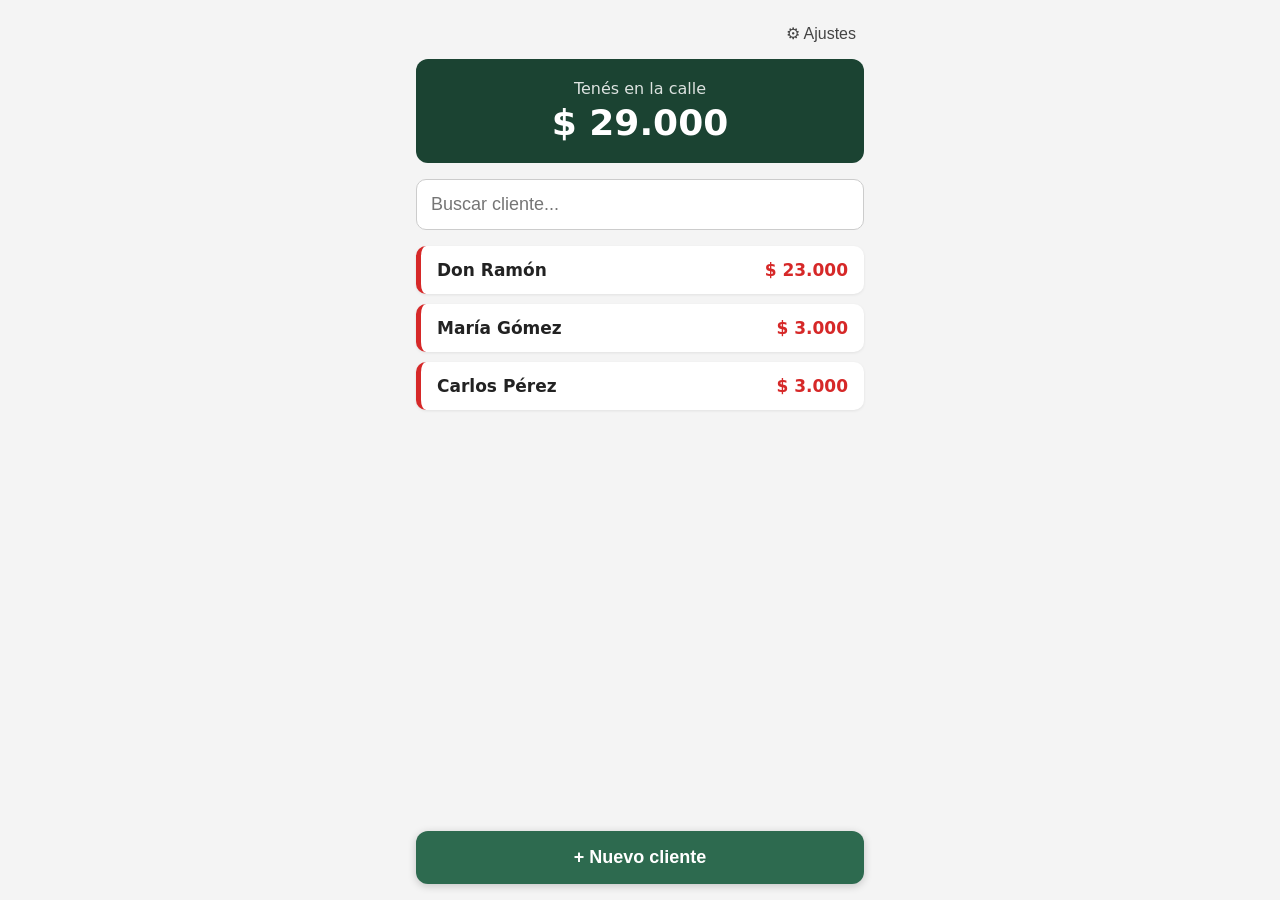
==== index.html @ eabdb116 "Version inicial de la Libreta de Fiado Digital Pantallas de Inicio, Nuevo cliente, Ficha del cliente" ====
<!DOCTYPE html>
<html lang="es">
<head>
  <meta charset="UTF-8">
  <meta name="viewport" content="width=device-width, initial-scale=1.0, maximum-scale=1.0">
  <title>Libreta de Fiado</title>
  <link rel="stylesheet" href="styles.css">
  <link rel="manifest" href="manifest.json">
  <link rel="icon" href="icons/icon.svg" type="image/svg+xml">
  <meta name="theme-color" content="#1b4332">
</head>
<body>

  <!-- Pantalla de Inicio -->
  <main class="pantalla" id="pantalla-inicio">

    <div class="barra-superior">
      <button type="button" class="boton-ajustes" id="boton-ir-ajustes">⚙ Ajustes</button>
    </div>

    <header class="encabezado-total">
      <p class="etiqueta-total">Tenés en la calle</p>
      <p class="monto-total" id="monto-total">$ 0</p>
    </header>

    <div class="buscador">
      <input
        type="text"
        id="input-buscar"
        placeholder="Buscar cliente..."
        autocomplete="off"
      >
    </div>

    <ul class="lista-clientes" id="lista-clientes">
      <!-- Los clientes se cargan desde app.js -->
    </ul>

    <p class="aviso-vacio" id="aviso-vacio" hidden>
      No hay clientes todavía. Tocá "+ Nuevo cliente" para agregar el primero.
    </p>

  </main>

  <button class="boton-flotante" id="boton-nuevo-cliente">
    + Nuevo cliente
  </button>

  <!-- Pantalla Nuevo Cliente (oculta hasta que se necesite) -->
  <main class="pantalla" id="pantalla-nuevo-cliente" hidden>

    <h2 class="titulo-pantalla">Nuevo cliente</h2>

    <form id="form-nuevo-cliente">
      <label class="etiqueta-campo" for="input-nombre">Nombre</label>
      <input
        type="text"
        id="input-nombre"
        placeholder="Ej: Juan Pérez"
        autocomplete="off"
        required
      >

      <label class="etiqueta-campo" for="input-telefono">Teléfono</label>
      <input
        type="tel"
        id="input-telefono"
        placeholder="Ej: 11 2233 4455"
        autocomplete="off"
      >

      <label class="etiqueta-campo" for="input-nota">Nota (opcional)</label>
      <input
        type="text"
        id="input-nota"
        placeholder="Ej: Campo La Esperanza"
        autocomplete="off"
      >

      <p class="mensaje-error" id="error-nuevo-cliente" hidden></p>

      <button type="submit" class="boton-principal">Guardar cliente</button>
      <button type="button" class="boton-secundario" id="boton-cancelar-nuevo-cliente">
        Cancelar
      </button>
    </form>

  </main>

  <!-- Pantalla Ficha del Cliente -->
  <main class="pantalla" id="pantalla-ficha-cliente" hidden>

    <button type="button" class="boton-volver" id="boton-volver-ficha">← Volver</button>

    <header class="encabezado-ficha">
      <h2 class="nombre-ficha" id="ficha-nombre"></h2>
      <p class="telefono-ficha" id="ficha-telefono"></p>
      <p class="etiqueta-total">Saldo actual</p>
      <p class="monto-total" id="ficha-saldo">$ 0</p>
    </header>

    <div class="botones-movimiento">
      <button type="button" class="boton-fiado" id="boton-nuevo-fiado">+ Fiado</button>
      <button type="button" class="boton-pago" id="boton-nuevo-pago">+ Pago</button>
    </div>

    <button type="button" class="boton-whatsapp" id="boton-enviar-whatsapp">
      Enviar resumen por WhatsApp
    </button>

    <ul class="lista-movimientos" id="lista-movimientos">
      <!-- El historial se carga desde app.js -->
    </ul>

    <p class="aviso-vacio" id="aviso-sin-movimientos" hidden>
      Todavía no hay movimientos con este cliente.
    </p>

  </main>

  <!-- Pantalla Cargar Movimiento (Fiado o Pago) -->
  <main class="pantalla" id="pantalla-cargar-movimiento" hidden>

    <h2 class="titulo-pantalla" id="titulo-cargar-movimiento">Nuevo movimiento</h2>

    <form id="form-cargar-movimiento">
      <label class="etiqueta-campo" for="input-monto">Monto</label>
      <input
        type="number"
        id="input-monto"
        placeholder="0"
        inputmode="numeric"
        autocomplete="off"
      >

      <label class="etiqueta-campo" for="input-detalle">Detalle (opcional)</label>
      <input
        type="text"
        id="input-detalle"
        placeholder="Ej: Bolsa de maíz"
        autocomplete="off"
      >

      <label class="etiqueta-campo" for="input-fecha">Fecha</label>
      <input type="date" id="input-fecha">

      <p class="mensaje-error" id="error-cargar-movimiento" hidden></p>

      <button type="submit" class="boton-principal">Guardar</button>
      <button type="button" class="boton-secundario" id="boton-cancelar-movimiento">
        Cancelar
      </button>
    </form>

  </main>

  <!-- Pantalla Ajustes -->
  <main class="pantalla" id="pantalla-ajustes" hidden>

    <button type="button" class="boton-volver" id="boton-volver-ajustes">← Volver</button>

    <h2 class="titulo-pantalla">Ajustes</h2>

    <form id="form-ajustes">
      <label class="etiqueta-campo" for="input-nombre-negocio">Nombre del negocio</label>
      <input
        type="text"
        id="input-nombre-negocio"
        placeholder="Ej: Forrajería San José"
        autocomplete="off"
      >
      <p class="texto-ayuda">Este nombre aparece firmando los mensajes de WhatsApp.</p>

      <button type="submit" class="boton-principal">Guardar</button>
    </form>

    <hr class="separador">

    <h3 class="subtitulo">Resumen para leer</h3>
    <p class="texto-ayuda">
      Descarga un archivo de texto simple con la lista de clientes y lo que debe cada uno. Se puede abrir y leer directamente, sin nada técnico.
    </p>

    <button type="button" class="boton-secundario" id="boton-exportar-resumen">
      Descargar resumen (.txt)
    </button>

    <hr class="separador">

    <h3 class="subtitulo">Copia de seguridad</h3>
    <p class="texto-ayuda">
      Este archivo es para la app, no para leerlo: sirve para recuperar todo tal cual estaba si cambiás de celular o se borra la app.
    </p>

    <button type="button" class="boton-secundario" id="boton-exportar-datos">
      Exportar copia de seguridad
    </button>

    <button type="button" class="boton-secundario" id="boton-importar-datos">
      Importar copia de seguridad
    </button>
    <input type="file" id="input-importar-archivo" accept="application/json" hidden>

  </main>

  <script src="app.js"></script>
</body>
</html>
---- styles.css ----
/* ===========================================
   Estilos generales - mobile first
   Botones grandes y letra legible para usuarios
   no técnicos (a veces mayores).
   =========================================== */

* {
  box-sizing: border-box;
}

body {
  margin: 0;
  font-family: system-ui, -apple-system, "Segoe UI", Roboto, sans-serif;
  background-color: #f4f4f4;
  color: #222;
  font-size: 18px;
  padding-bottom: 90px; /* deja lugar para el botón flotante */
}

.pantalla {
  max-width: 480px;
  margin: 0 auto;
  padding: 16px;
}

/* --- Encabezado con el total "en la calle" --- */
.encabezado-total {
  background-color: #1b4332;
  color: white;
  border-radius: 12px;
  padding: 20px;
  text-align: center;
  margin-bottom: 16px;
}

.etiqueta-total {
  margin: 0;
  font-size: 16px;
  opacity: 0.85;
}

.monto-total {
  margin: 4px 0 0;
  font-size: 36px;
  font-weight: bold;
}

/* --- Buscador --- */
.buscador {
  margin-bottom: 16px;
}

.buscador input {
  width: 100%;
  padding: 14px;
  font-size: 18px;
  border: 1px solid #ccc;
  border-radius: 10px;
}

/* --- Lista de clientes --- */
.lista-clientes {
  list-style: none;
  margin: 0;
  padding: 0;
}

.item-cliente {
  display: flex;
  justify-content: space-between;
  align-items: center;
  background-color: white;
  border-radius: 10px;
  padding: 14px 16px;
  margin-bottom: 10px;
  box-shadow: 0 1px 3px rgba(0, 0, 0, 0.08);
}

.item-cliente .nombre-cliente {
  font-weight: 600;
  font-size: 17px;
}

.item-cliente .saldo-cliente {
  font-weight: bold;
  font-size: 17px;
}

/* Aviso visual: hace más de 30 días que no paga */
.item-cliente.atrasado {
  border-left: 5px solid #d62828;
}

.item-cliente.atrasado .saldo-cliente {
  color: #d62828;
}

.aviso-vacio {
  text-align: center;
  color: #666;
  margin-top: 40px;
}

/* --- Botón flotante "+ Nuevo cliente" --- */
.boton-flotante {
  position: fixed;
  bottom: 16px;
  left: 16px;
  right: 16px;
  max-width: 448px;
  margin: 0 auto;
  display: block;
  background-color: #2d6a4f;
  color: white;
  border: none;
  border-radius: 12px;
  padding: 16px;
  font-size: 18px;
  font-weight: bold;
  box-shadow: 0 2px 8px rgba(0, 0, 0, 0.2);
}

.boton-flotante:active {
  background-color: #1b4332;
}

/* --- Pantalla Nuevo Cliente / formularios en general --- */
.titulo-pantalla {
  text-align: center;
  margin-bottom: 20px;
}

.etiqueta-campo {
  display: block;
  margin: 16px 0 6px;
  font-weight: 600;
}

#form-nuevo-cliente input {
  width: 100%;
  padding: 14px;
  font-size: 18px;
  border: 1px solid #ccc;
  border-radius: 10px;
}

.boton-principal,
.boton-secundario {
  width: 100%;
  padding: 16px;
  font-size: 18px;
  font-weight: bold;
  border: none;
  border-radius: 12px;
  margin-top: 20px;
}

.boton-principal {
  background-color: #2d6a4f;
  color: white;
}

.boton-principal:active {
  background-color: #1b4332;
}

.boton-secundario {
  background-color: #e9ecef;
  color: #333;
}

.boton-secundario:active {
  background-color: #dcdfe3;
}

.mensaje-error {
  color: #d62828;
  margin-top: 16px;
  margin-bottom: 0;
}

.item-cliente {
  cursor: pointer;
}

/* --- Pantalla Ficha del Cliente --- */
.boton-volver {
  background: none;
  border: none;
  font-size: 17px;
  color: #2d6a4f;
  font-weight: 600;
  padding: 8px 0;
  margin-bottom: 8px;
}

.encabezado-ficha {
  background-color: #1b4332;
  color: white;
  border-radius: 12px;
  padding: 20px;
  text-align: center;
  margin-bottom: 16px;
}

.nombre-ficha {
  margin: 0 0 4px;
}

.telefono-ficha {
  margin: 0 0 12px;
  opacity: 0.85;
}

.botones-movimiento {
  display: flex;
  gap: 10px;
  margin-bottom: 16px;
}

.boton-fiado,
.boton-pago {
  flex: 1;
  padding: 16px;
  font-size: 17px;
  font-weight: bold;
  border: none;
  border-radius: 12px;
  color: white;
}

.boton-fiado {
  background-color: #d62828;
}

.boton-fiado:active {
  background-color: #a81d1d;
}

.boton-pago {
  background-color: #2d6a4f;
}

.boton-pago:active {
  background-color: #1b4332;
}

/* --- Historial de movimientos --- */
.lista-movimientos {
  list-style: none;
  margin: 0;
  padding: 0;
}

.item-movimiento {
  display: flex;
  justify-content: space-between;
  align-items: center;
  background-color: white;
  border-radius: 10px;
  padding: 12px 16px;
  margin-bottom: 8px;
  box-shadow: 0 1px 3px rgba(0, 0, 0, 0.08);
}

.item-movimiento .info-movimiento {
  display: flex;
  flex-direction: column;
}

.item-movimiento .fecha-movimiento {
  font-size: 14px;
  color: #777;
}

.item-movimiento .detalle-movimiento {
  font-size: 16px;
}

.item-movimiento .monto-movimiento {
  font-weight: bold;
  font-size: 17px;
}

.item-movimiento.fiado .monto-movimiento {
  color: #d62828;
}

.item-movimiento.pago .monto-movimiento {
  color: #2d6a4f;
}

.boton-whatsapp {
  width: 100%;
  padding: 14px;
  font-size: 16px;
  font-weight: bold;
  border: none;
  border-radius: 12px;
  background-color: #25d366;
  color: white;
  margin-bottom: 16px;
}

.boton-whatsapp:active {
  background-color: #1ebe57;
}

/* --- Barra superior (botón Ajustes) --- */
.barra-superior {
  display: flex;
  justify-content: flex-end;
  margin-bottom: 8px;
}

.boton-ajustes {
  background: none;
  border: none;
  font-size: 16px;
  color: #444;
  padding: 8px;
}

/* --- Pantalla Ajustes --- */
.subtitulo {
  margin-top: 0;
}

.texto-ayuda {
  color: #666;
  font-size: 15px;
  margin-top: 4px;
}

.separador {
  border: none;
  border-top: 1px solid #ddd;
  margin: 28px 0;
}

#form-ajustes input {
  width: 100%;
  padding: 14px;
  font-size: 18px;
  border: 1px solid #ccc;
  border-radius: 10px;
}

#pantalla-ajustes .boton-secundario {
  margin-top: 12px;
}
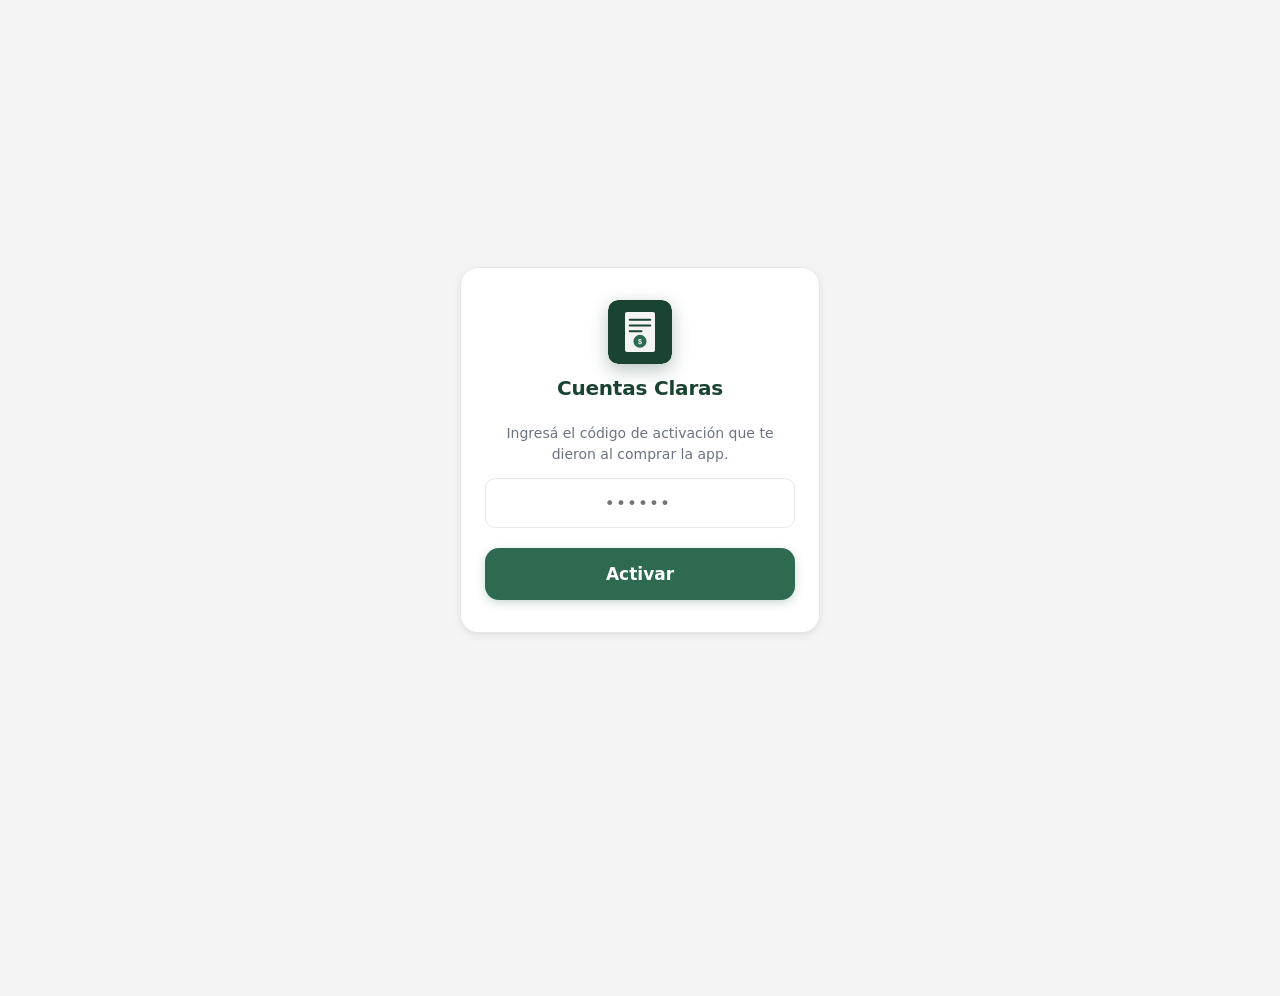
==== commit 7617f938: "Agregar codigo de activacion, editar/eliminar clientes y movimientos, modal propio en vez de alert/c" ====
--- a/index.html
+++ b/index.html
@@ -3,7 +3,7 @@
 <head>
   <meta charset="UTF-8">
   <meta name="viewport" content="width=device-width, initial-scale=1.0, maximum-scale=1.0">
-  <title>Libreta de Fiado</title>
+  <title>Cuentas Claras</title>
   <link rel="stylesheet" href="styles.css">
   <link rel="manifest" href="manifest.json">
   <link rel="icon" href="icons/icon.svg" type="image/svg+xml">
@@ -11,11 +11,47 @@
 </head>
 <body>
 
+  <!-- Pantalla de Activación (se muestra solo la primera vez, en un celular nuevo) -->
+  <main class="pantalla pantalla-activacion" id="pantalla-activacion" hidden>
+
+    <div class="tarjeta-activacion">
+      <div class="logo-activacion">
+        <img src="icons/icon.svg" alt="" class="icono-logo-activacion">
+        <p class="nombre-app-activacion">Cuentas Claras</p>
+      </div>
+
+      <p class="texto-ayuda texto-centrado">
+        Ingresá el código de activación que te dieron al comprar la app.
+      </p>
+
+      <form id="form-activacion">
+        <input
+          type="text"
+          id="input-codigo-activacion"
+          class="input-codigo"
+          inputmode="numeric"
+          placeholder="••••••"
+          autocomplete="off"
+        >
+
+        <p class="mensaje-error mensaje-error-centrado" id="error-activacion" hidden></p>
+
+        <button type="submit" class="boton-principal">Activar</button>
+      </form>
+    </div>
+
+  </main>
+
   <!-- Pantalla de Inicio -->
-  <main class="pantalla" id="pantalla-inicio">
+  <main class="pantalla" id="pantalla-inicio" hidden>
 
     <div class="barra-superior">
-      <button type="button" class="boton-ajustes" id="boton-ir-ajustes">⚙ Ajustes</button>
+      <button type="button" class="boton-ajustes" id="boton-ir-ajustes">
+        <svg class="icono-boton" viewBox="0 0 24 24" fill="currentColor" aria-hidden="true">
+          <path d="M19.14,12.94c0.04,-0.3,0.06,-0.61,0.06,-0.94c0,-0.32,-0.02,-0.64,-0.07,-0.94l2.03,-1.58c0.18,-0.14,0.23,-0.41,0.12,-0.61l-1.92,-3.32c-0.12,-0.22,-0.37,-0.29,-0.59,-0.22l-2.39,0.96c-0.5,-0.38,-1.03,-0.7,-1.62,-0.94L14.4,2.81c-0.04,-0.24,-0.24,-0.41,-0.48,-0.41h-3.84c-0.24,0,-0.43,0.17,-0.47,0.41L9.25,5.35c-0.59,0.24,-1.13,0.57,-1.62,0.94L5.24,5.33c-0.22,-0.08,-0.47,0,-0.59,0.22L2.74,8.87C2.62,9.08,2.66,9.34,2.86,9.48l2.03,1.58C4.84,11.36,4.82,11.69,4.82,12s0.02,0.64,0.07,0.94l-2.03,1.58c-0.18,0.14,-0.23,0.41,-0.12,0.61l1.92,3.32c0.12,0.22,0.37,0.29,0.59,0.22l2.39,-0.96c0.5,0.38,1.03,0.7,1.62,0.94l0.36,2.54c0.05,0.24,0.24,0.41,0.48,0.41h3.84c0.24,0,0.44,-0.17,0.47,-0.41l0.36,-2.54c0.59,-0.24,1.13,-0.56,1.62,-0.94l2.39,0.96c0.22,0.08,0.47,0,0.59,-0.22l1.92,-3.32c0.12,-0.22,0.07,-0.47,-0.12,-0.61L19.14,12.94z M12,15.6c-1.98,0,-3.6,-1.62,-3.6,-3.6s1.62,-3.6,3.6,-3.6s3.6,1.62,3.6,3.6S13.98,15.6,12,15.6z"/>
+        </svg>
+        Ajustes
+      </button>
     </div>
 
     <header class="encabezado-total">
@@ -46,10 +82,10 @@
     + Nuevo cliente
   </button>
 
-  <!-- Pantalla Nuevo Cliente (oculta hasta que se necesite) -->
+  <!-- Pantalla Nuevo Cliente / Editar Cliente (oculta hasta que se necesite) -->
   <main class="pantalla" id="pantalla-nuevo-cliente" hidden>
 
-    <h2 class="titulo-pantalla">Nuevo cliente</h2>
+    <h2 class="titulo-pantalla" id="titulo-nuevo-cliente">Nuevo cliente</h2>
 
     <form id="form-nuevo-cliente">
       <label class="etiqueta-campo" for="input-nombre">Nombre</label>
@@ -83,6 +119,9 @@
       <button type="button" class="boton-secundario" id="boton-cancelar-nuevo-cliente">
         Cancelar
       </button>
+      <button type="button" class="boton-peligro" id="boton-eliminar-cliente" hidden>
+        Eliminar cliente
+      </button>
     </form>
 
   </main>
@@ -90,7 +129,21 @@
   <!-- Pantalla Ficha del Cliente -->
   <main class="pantalla" id="pantalla-ficha-cliente" hidden>
 
-    <button type="button" class="boton-volver" id="boton-volver-ficha">← Volver</button>
+    <div class="fila-encabezado">
+      <button type="button" class="boton-volver" id="boton-volver-ficha">
+        <svg class="icono-boton" viewBox="0 0 24 24" fill="none" stroke="currentColor" stroke-width="2" stroke-linecap="round" stroke-linejoin="round" aria-hidden="true">
+          <line x1="19" y1="12" x2="5" y2="12"/>
+          <polyline points="12 19 5 12 12 5"/>
+        </svg>
+        Volver
+      </button>
+      <button type="button" class="boton-editar-cliente" id="boton-editar-cliente">
+        <svg class="icono-boton" viewBox="0 0 24 24" fill="none" stroke="currentColor" stroke-width="2" stroke-linecap="round" stroke-linejoin="round" aria-hidden="true">
+          <path d="M17 3a2.85 2.83 0 1 1 4 4L7.5 20.5 2 22l1.5-5.5Z"/>
+        </svg>
+        Editar
+      </button>
+    </div>
 
     <header class="encabezado-ficha">
       <h2 class="nombre-ficha" id="ficha-nombre"></h2>
@@ -150,6 +203,9 @@
       <button type="button" class="boton-secundario" id="boton-cancelar-movimiento">
         Cancelar
       </button>
+      <button type="button" class="boton-peligro" id="boton-eliminar-movimiento" hidden>
+        Eliminar movimiento
+      </button>
     </form>
 
   </main>
@@ -157,7 +213,13 @@
   <!-- Pantalla Ajustes -->
   <main class="pantalla" id="pantalla-ajustes" hidden>
 
-    <button type="button" class="boton-volver" id="boton-volver-ajustes">← Volver</button>
+    <button type="button" class="boton-volver" id="boton-volver-ajustes">
+      <svg class="icono-boton" viewBox="0 0 24 24" fill="none" stroke="currentColor" stroke-width="2" stroke-linecap="round" stroke-linejoin="round" aria-hidden="true">
+        <line x1="19" y1="12" x2="5" y2="12"/>
+        <polyline points="12 19 5 12 12 5"/>
+      </svg>
+      Volver
+    </button>
 
     <h2 class="titulo-pantalla">Ajustes</h2>
 
@@ -201,7 +263,28 @@
     </button>
     <input type="file" id="input-importar-archivo" accept="application/json" hidden>
 
-  </main>
+    <hr class="separador">
+
+    <h3 class="subtitulo">Demo</h3>
+    <p class="texto-ayuda">
+      Carga clientes y movimientos inventados, solo para mostrar la app. Reemplaza los datos actuales.
+    </p>
+
+    <button type="button" class="boton-secundario" id="boton-cargar-demo">
+      Cargar datos de ejemplo
+    </button>
+
+  </main>
+
+  <!-- Modal genérico: reemplaza los alert()/confirm() del navegador -->
+  <div class="overlay-modal" id="overlay-modal" hidden>
+    <div class="modal">
+      <p class="modal-mensaje" id="modal-mensaje"></p>
+      <div class="modal-botones" id="modal-botones">
+        <!-- Los botones se agregan desde app.js, según si es aviso o confirmación -->
+      </div>
+    </div>
+  </div>
 
   <script src="app.js"></script>
 </body>
--- a/styles.css
+++ b/styles.css
@@ -4,45 +4,117 @@
    no técnicos (a veces mayores).
    =========================================== */
 
+:root {
+  /* Colores */
+  --color-primario: #1b4332;
+  --color-primario-claro: #2d6a4f;
+  --color-acento: #2d6a4f;
+  --color-acento-oscuro: #1b4332;
+  --color-peligro: #d62828;
+  --color-peligro-suave: #ffe5e5;
+  --color-whatsapp: #25d366;
+  --color-texto: #1a1f1c;
+  --color-texto-secundario: #6b7280;
+  --color-fondo: #f4f4f4;
+  --color-borde: #e7e9e5;
+
+  /* Espaciado y formas */
+  --radio-chico: 10px;
+  --radio-mediano: 14px;
+  --radio-grande: 18px;
+  --sombra-tarjeta: 0 1px 2px rgba(16, 24, 20, 0.04), 0 3px 10px rgba(16, 24, 20, 0.06);
+  --sombra-flotante: 0 6px 18px rgba(27, 67, 50, 0.3);
+
+  /* Curvas de animación con más "punch" que las genéricas del navegador */
+  --ease-out: cubic-bezier(0.23, 1, 0.32, 1);
+  --ease-in-out: cubic-bezier(0.77, 0, 0.175, 1);
+}
+
 * {
   box-sizing: border-box;
+}
+
+button {
+  transition: background-color 140ms var(--ease-out), transform 140ms var(--ease-out);
+  font-family: inherit;
+}
+
+button:active {
+  transform: scale(0.97);
 }
 
 body {
   margin: 0;
   font-family: system-ui, -apple-system, "Segoe UI", Roboto, sans-serif;
-  background-color: #f4f4f4;
-  color: #222;
-  font-size: 18px;
-  padding-bottom: 90px; /* deja lugar para el botón flotante */
+  background-color: var(--color-fondo);
+  color: var(--color-texto);
+  font-size: 17px;
+  line-height: 1.45;
+  padding-bottom: 96px; /* deja lugar para el botón flotante */
+  -webkit-font-smoothing: antialiased;
 }
 
 .pantalla {
   max-width: 480px;
   margin: 0 auto;
-  padding: 16px;
+  padding: 18px 16px;
+}
+
+/* Animación suave al entrar a una pantalla (se activa agregando
+   la clase "animar-entrada" desde app.js al mostrarla) */
+.pantalla.animar-entrada {
+  animation: aparecer-pantalla 220ms var(--ease-out);
+}
+
+@keyframes aparecer-pantalla {
+  from {
+    opacity: 0;
+    transform: translateY(12px);
+  }
+  to {
+    opacity: 1;
+    transform: translateY(0);
+  }
+}
+
+/* Entrada escalonada de los ítems de una lista (clientes, movimientos).
+   El retraso de cada uno se fija desde app.js con animation-delay. */
+@keyframes aparecer-item {
+  from {
+    opacity: 0;
+    transform: translateY(8px);
+  }
+  to {
+    opacity: 1;
+    transform: translateY(0);
+  }
 }
 
 /* --- Encabezado con el total "en la calle" --- */
 .encabezado-total {
-  background-color: #1b4332;
+  background: linear-gradient(135deg, var(--color-primario), var(--color-primario-claro));
   color: white;
-  border-radius: 12px;
-  padding: 20px;
+  border-radius: var(--radio-grande);
+  padding: 24px 20px;
   text-align: center;
-  margin-bottom: 16px;
+  margin-bottom: 18px;
+  box-shadow: var(--sombra-flotante);
 }
 
 .etiqueta-total {
   margin: 0;
-  font-size: 16px;
-  opacity: 0.85;
+  font-size: 13px;
+  font-weight: 600;
+  text-transform: uppercase;
+  letter-spacing: 0.06em;
+  opacity: 0.8;
 }
 
 .monto-total {
-  margin: 4px 0 0;
-  font-size: 36px;
-  font-weight: bold;
+  margin: 6px 0 0;
+  font-size: 38px;
+  font-weight: 800;
+  letter-spacing: -0.02em;
 }
 
 /* --- Buscador --- */
@@ -52,10 +124,20 @@
 
 .buscador input {
   width: 100%;
-  padding: 14px;
-  font-size: 18px;
-  border: 1px solid #ccc;
-  border-radius: 10px;
+  padding: 14px 16px;
+  font-size: 17px;
+  border: 1px solid var(--color-borde);
+  border-radius: var(--radio-chico);
+  background-color: white;
+  transition: border-color 140ms var(--ease-out), box-shadow 140ms var(--ease-out);
+}
+
+.buscador input:focus,
+input:focus,
+textarea:focus {
+  outline: none;
+  border-color: var(--color-primario-claro);
+  box-shadow: 0 0 0 3px rgba(45, 106, 79, 0.15);
 }
 
 /* --- Lista de clientes --- */
@@ -70,146 +152,285 @@
   justify-content: space-between;
   align-items: center;
   background-color: white;
-  border-radius: 10px;
-  padding: 14px 16px;
+  border: 1px solid var(--color-borde);
+  border-radius: var(--radio-mediano);
+  padding: 15px 16px;
   margin-bottom: 10px;
-  box-shadow: 0 1px 3px rgba(0, 0, 0, 0.08);
+  box-shadow: var(--sombra-tarjeta);
+  cursor: pointer;
+  opacity: 0;
+  animation: aparecer-item 240ms var(--ease-out) forwards;
+  transition: transform 120ms var(--ease-out), box-shadow 120ms var(--ease-out);
+}
+
+.item-cliente:active {
+  transform: scale(0.98);
+  box-shadow: var(--sombra-tarjeta);
 }
 
 .item-cliente .nombre-cliente {
   font-weight: 600;
+  font-size: 16px;
+  color: var(--color-texto);
+}
+
+.item-cliente .saldo-cliente {
+  font-weight: 700;
   font-size: 17px;
 }
 
-.item-cliente .saldo-cliente {
-  font-weight: bold;
-  font-size: 17px;
-}
-
-/* Aviso visual: hace más de 30 días que no paga */
+/* Aviso visual: hace más de 15 días que no paga */
 .item-cliente.atrasado {
-  border-left: 5px solid #d62828;
+  border-left: 4px solid var(--color-peligro);
 }
 
 .item-cliente.atrasado .saldo-cliente {
-  color: #d62828;
+  color: var(--color-peligro);
 }
 
 .aviso-vacio {
   text-align: center;
-  color: #666;
-  margin-top: 40px;
+  color: var(--color-texto-secundario);
+  margin-top: 48px;
+  font-size: 16px;
 }
 
 /* --- Botón flotante "+ Nuevo cliente" --- */
+.boton-flotante[hidden] {
+  display: none;
+}
+
 .boton-flotante {
   position: fixed;
-  bottom: 16px;
+  bottom: 18px;
   left: 16px;
   right: 16px;
   max-width: 448px;
   margin: 0 auto;
   display: block;
-  background-color: #2d6a4f;
+  background-color: var(--color-primario-claro);
   color: white;
   border: none;
-  border-radius: 12px;
-  padding: 16px;
+  border-radius: var(--radio-mediano);
+  padding: 17px;
   font-size: 18px;
-  font-weight: bold;
-  box-shadow: 0 2px 8px rgba(0, 0, 0, 0.2);
+  font-weight: 700;
+  box-shadow: var(--sombra-flotante);
 }
 
 .boton-flotante:active {
-  background-color: #1b4332;
+  background-color: var(--color-primario);
 }
 
 /* --- Pantalla Nuevo Cliente / formularios en general --- */
 .titulo-pantalla {
   text-align: center;
   margin-bottom: 20px;
+  font-size: 22px;
 }
 
 .etiqueta-campo {
   display: block;
   margin: 16px 0 6px;
   font-weight: 600;
-}
-
-#form-nuevo-cliente input {
-  width: 100%;
-  padding: 14px;
-  font-size: 18px;
-  border: 1px solid #ccc;
-  border-radius: 10px;
+  font-size: 15px;
+  color: var(--color-texto-secundario);
+}
+
+#form-nuevo-cliente input,
+#form-cargar-movimiento input,
+#form-ajustes input,
+#form-activacion input {
+  width: 100%;
+  padding: 14px 16px;
+  font-size: 17px;
+  border: 1px solid var(--color-borde);
+  border-radius: var(--radio-chico);
+  background-color: white;
+  transition: border-color 140ms var(--ease-out), box-shadow 140ms var(--ease-out);
 }
 
 .boton-principal,
 .boton-secundario {
   width: 100%;
   padding: 16px;
-  font-size: 18px;
-  font-weight: bold;
-  border: none;
-  border-radius: 12px;
+  font-size: 17px;
+  font-weight: 700;
+  border: none;
+  border-radius: var(--radio-mediano);
   margin-top: 20px;
 }
 
 .boton-principal {
-  background-color: #2d6a4f;
+  background-color: var(--color-primario-claro);
   color: white;
+  box-shadow: 0 3px 10px rgba(45, 106, 79, 0.25);
 }
 
 .boton-principal:active {
-  background-color: #1b4332;
+  background-color: var(--color-primario);
 }
 
 .boton-secundario {
-  background-color: #e9ecef;
-  color: #333;
+  background-color: white;
+  color: var(--color-texto);
+  border: 1px solid var(--color-borde);
 }
 
 .boton-secundario:active {
-  background-color: #dcdfe3;
+  background-color: #eef0ed;
 }
 
 .mensaje-error {
-  color: #d62828;
+  color: var(--color-peligro);
   margin-top: 16px;
   margin-bottom: 0;
-}
-
-.item-cliente {
-  cursor: pointer;
+  font-size: 15px;
+}
+
+.item-movimiento {
+  opacity: 0;
+  animation: aparecer-item 240ms var(--ease-out) forwards;
+  transition: transform 120ms var(--ease-out);
+}
+
+.item-movimiento:active {
+  transform: scale(0.98);
 }
 
 /* --- Pantalla Ficha del Cliente --- */
 .boton-volver {
   background: none;
   border: none;
-  font-size: 17px;
-  color: #2d6a4f;
+  font-size: 16px;
+  color: var(--color-primario-claro);
   font-weight: 600;
   padding: 8px 0;
   margin-bottom: 8px;
+  display: inline-flex;
+  align-items: center;
+  gap: 4px;
+}
+
+.icono-boton {
+  width: 18px;
+  height: 18px;
+  flex-shrink: 0;
+}
+
+.fila-encabezado {
+  display: flex;
+  justify-content: space-between;
+  align-items: center;
+}
+
+.boton-editar-cliente {
+  background: none;
+  border: none;
+  font-size: 15px;
+  color: var(--color-texto-secundario);
+  padding: 8px;
+  display: inline-flex;
+  align-items: center;
+  gap: 4px;
+}
+
+.boton-peligro {
+  width: 100%;
+  padding: 16px;
+  font-size: 17px;
+  font-weight: 700;
+  border: none;
+  border-radius: var(--radio-mediano);
+  margin-top: 12px;
+  background-color: white;
+  color: var(--color-peligro);
+  border: 2px solid var(--color-peligro);
+}
+
+.boton-peligro:active {
+  background-color: var(--color-peligro-suave);
+}
+
+/* --- Modal genérico (reemplaza alert()/confirm()) --- */
+.overlay-modal[hidden] {
+  display: none;
+}
+
+.overlay-modal {
+  position: fixed;
+  inset: 0;
+  background-color: rgba(10, 15, 12, 0.55);
+  display: flex;
+  align-items: center;
+  justify-content: center;
+  padding: 24px;
+  z-index: 1000;
+  animation: aparecer-overlay 160ms var(--ease-out);
+}
+
+@keyframes aparecer-overlay {
+  from { opacity: 0; }
+  to { opacity: 1; }
+}
+
+.modal {
+  background-color: white;
+  border-radius: var(--radio-grande);
+  padding: 24px;
+  max-width: 360px;
+  width: 100%;
+  box-shadow: 0 12px 32px rgba(10, 15, 12, 0.3);
+  animation: aparecer-modal 180ms var(--ease-out);
+  transform-origin: center;
+}
+
+@keyframes aparecer-modal {
+  from { transform: scale(0.95) translateY(6px); opacity: 0; }
+  to { transform: scale(1) translateY(0); opacity: 1; }
+}
+
+.modal-mensaje {
+  margin: 0 0 20px;
+  font-size: 16px;
+  line-height: 1.45;
+  white-space: pre-line;
+}
+
+.modal-botones {
+  display: flex;
+  flex-direction: column;
+  gap: 10px;
+}
+
+.modal-botones button {
+  width: 100%;
+  padding: 14px;
+  font-size: 16px;
+  font-weight: 700;
+  border: none;
+  border-radius: var(--radio-chico);
 }
 
 .encabezado-ficha {
-  background-color: #1b4332;
+  background: linear-gradient(135deg, var(--color-primario), var(--color-primario-claro));
   color: white;
-  border-radius: 12px;
-  padding: 20px;
+  border-radius: var(--radio-grande);
+  padding: 22px 20px;
   text-align: center;
-  margin-bottom: 16px;
+  margin-bottom: 18px;
+  box-shadow: var(--sombra-flotante);
 }
 
 .nombre-ficha {
   margin: 0 0 4px;
+  font-size: 21px;
 }
 
 .telefono-ficha {
-  margin: 0 0 12px;
+  margin: 0 0 14px;
   opacity: 0.85;
+  font-size: 15px;
 }
 
 .botones-movimiento {
@@ -222,15 +443,16 @@
 .boton-pago {
   flex: 1;
   padding: 16px;
-  font-size: 17px;
-  font-weight: bold;
-  border: none;
-  border-radius: 12px;
+  font-size: 16px;
+  font-weight: 700;
+  border: none;
+  border-radius: var(--radio-mediano);
   color: white;
 }
 
 .boton-fiado {
-  background-color: #d62828;
+  background-color: var(--color-peligro);
+  box-shadow: 0 3px 10px rgba(214, 40, 40, 0.25);
 }
 
 .boton-fiado:active {
@@ -238,11 +460,12 @@
 }
 
 .boton-pago {
-  background-color: #2d6a4f;
+  background-color: var(--color-primario-claro);
+  box-shadow: 0 3px 10px rgba(45, 106, 79, 0.25);
 }
 
 .boton-pago:active {
-  background-color: #1b4332;
+  background-color: var(--color-primario);
 }
 
 /* --- Historial de movimientos --- */
@@ -257,49 +480,53 @@
   justify-content: space-between;
   align-items: center;
   background-color: white;
-  border-radius: 10px;
-  padding: 12px 16px;
+  border: 1px solid var(--color-borde);
+  border-radius: var(--radio-mediano);
+  padding: 13px 16px;
   margin-bottom: 8px;
-  box-shadow: 0 1px 3px rgba(0, 0, 0, 0.08);
+  box-shadow: var(--sombra-tarjeta);
+  cursor: pointer;
 }
 
 .item-movimiento .info-movimiento {
   display: flex;
   flex-direction: column;
+  gap: 2px;
 }
 
 .item-movimiento .fecha-movimiento {
-  font-size: 14px;
-  color: #777;
+  font-size: 13px;
+  color: var(--color-texto-secundario);
 }
 
 .item-movimiento .detalle-movimiento {
+  font-size: 15px;
+}
+
+.item-movimiento .monto-movimiento {
+  font-weight: 700;
   font-size: 16px;
 }
 
-.item-movimiento .monto-movimiento {
-  font-weight: bold;
-  font-size: 17px;
-}
-
 .item-movimiento.fiado .monto-movimiento {
-  color: #d62828;
+  color: var(--color-peligro);
 }
 
 .item-movimiento.pago .monto-movimiento {
-  color: #2d6a4f;
+  color: var(--color-primario-claro);
 }
 
 .boton-whatsapp {
   width: 100%;
-  padding: 14px;
-  font-size: 16px;
-  font-weight: bold;
-  border: none;
-  border-radius: 12px;
-  background-color: #25d366;
+  padding: 15px;
+  font-size: 15px;
+  font-weight: 700;
+  border: none;
+  border-radius: var(--radio-mediano);
+  background-color: var(--color-whatsapp);
   color: white;
   margin-bottom: 16px;
+  box-shadow: 0 3px 10px rgba(37, 211, 102, 0.3);
 }
 
 .boton-whatsapp:active {
@@ -310,15 +537,18 @@
 .barra-superior {
   display: flex;
   justify-content: flex-end;
-  margin-bottom: 8px;
+  margin-bottom: 10px;
 }
 
 .boton-ajustes {
   background: none;
   border: none;
-  font-size: 16px;
-  color: #444;
+  font-size: 15px;
+  color: var(--color-texto-secundario);
   padding: 8px;
+  display: inline-flex;
+  align-items: center;
+  gap: 4px;
 }
 
 /* --- Pantalla Ajustes --- */
@@ -327,25 +557,77 @@
 }
 
 .texto-ayuda {
-  color: #666;
-  font-size: 15px;
+  color: var(--color-texto-secundario);
+  font-size: 14px;
   margin-top: 4px;
 }
 
 .separador {
   border: none;
-  border-top: 1px solid #ddd;
+  border-top: 1px solid var(--color-borde);
   margin: 28px 0;
-}
-
-#form-ajustes input {
-  width: 100%;
-  padding: 14px;
-  font-size: 18px;
-  border: 1px solid #ccc;
-  border-radius: 10px;
 }
 
 #pantalla-ajustes .boton-secundario {
   margin-top: 12px;
 }
+
+/* --- Pantalla de Activación --- */
+.pantalla-activacion[hidden] {
+  display: none;
+}
+
+.pantalla-activacion {
+  min-height: 100vh;
+  display: flex;
+  align-items: center;
+  justify-content: center;
+}
+
+.tarjeta-activacion {
+  background-color: white;
+  border: 1px solid var(--color-borde);
+  border-radius: var(--radio-grande);
+  box-shadow: var(--sombra-tarjeta);
+  padding: 32px 24px;
+  width: 100%;
+  max-width: 360px;
+}
+
+.logo-activacion {
+  display: flex;
+  flex-direction: column;
+  align-items: center;
+  gap: 10px;
+  margin-bottom: 20px;
+}
+
+.icono-logo-activacion {
+  width: 64px;
+  height: 64px;
+  border-radius: var(--radio-chico);
+  box-shadow: var(--sombra-flotante);
+}
+
+.nombre-app-activacion {
+  margin: 0;
+  font-size: 20px;
+  font-weight: 800;
+  color: var(--color-primario);
+  letter-spacing: -0.01em;
+}
+
+.texto-centrado {
+  text-align: center;
+}
+
+.mensaje-error-centrado {
+  text-align: center;
+}
+
+.input-codigo {
+  text-align: center;
+  font-size: 26px;
+  font-weight: 700;
+  letter-spacing: 0.3em;
+}
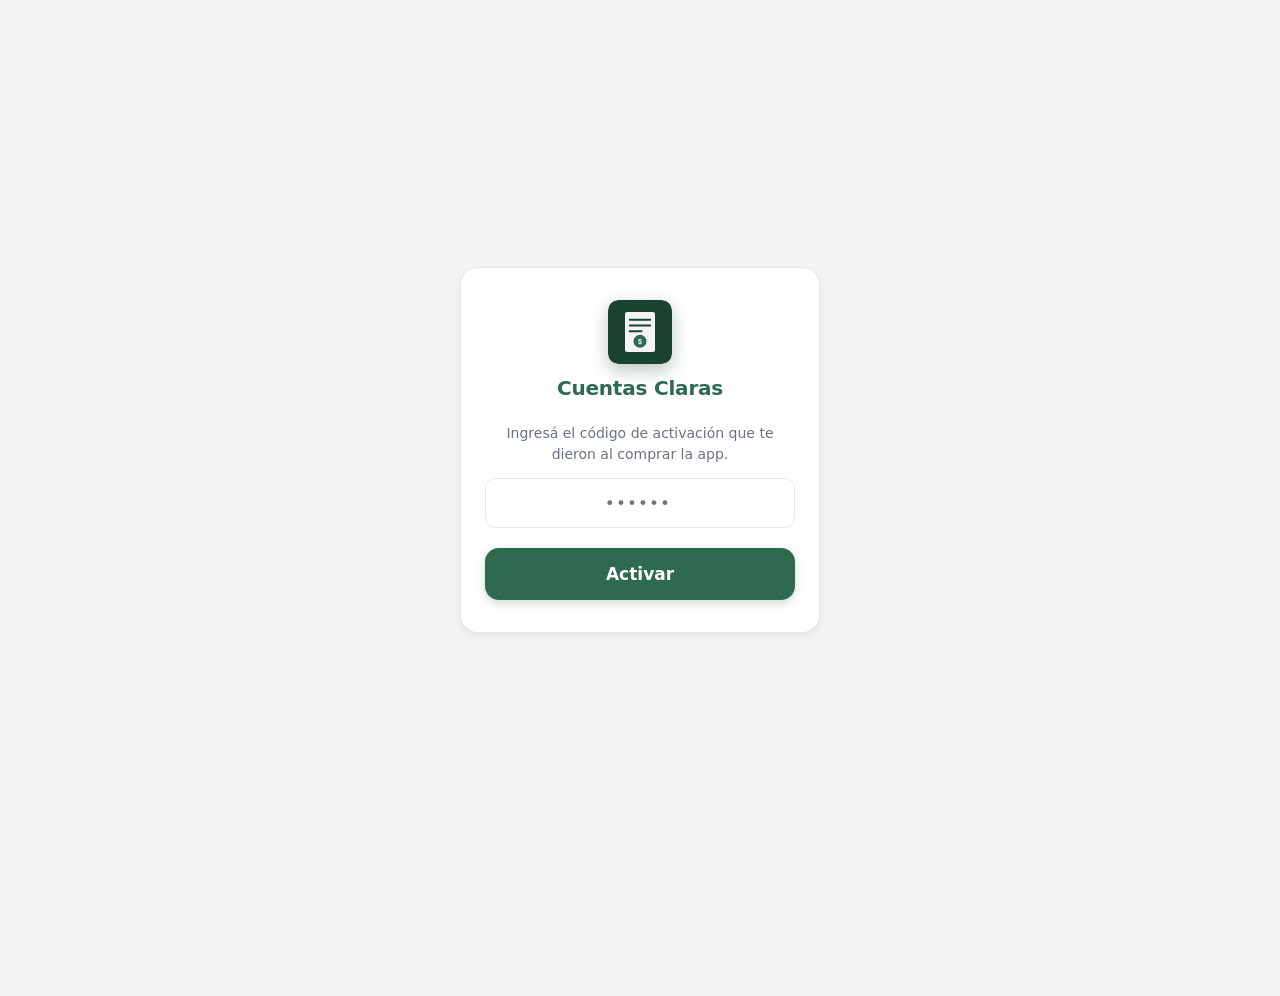
==== commit 90d3b540: "Agregar modo oscuro, recordatorio de backup, bienvenida inicial, cobro rapido desde Inicio, fecha de" ====
--- a/index.html
+++ b/index.html
@@ -7,7 +7,25 @@
   <link rel="stylesheet" href="styles.css">
   <link rel="manifest" href="manifest.json">
   <link rel="icon" href="icons/icon.svg" type="image/svg+xml">
+  <link rel="apple-touch-icon" href="icons/icon-180-apple.png">
   <meta name="theme-color" content="#1b4332">
+
+  <!-- Para que al "Agregar a inicio" desde iPhone abra como app, sin
+       la barra de Safari, y con un título corto debajo del ícono -->
+  <meta name="apple-mobile-web-app-capable" content="yes">
+  <meta name="apple-mobile-web-app-status-bar-style" content="black-translucent">
+  <meta name="apple-mobile-web-app-title" content="Cuentas Claras">
+  <script>
+    // Aplicamos el tema guardado ANTES de pintar la página, para que
+    // no se vea un flash del tema claro si el usuario eligió el oscuro.
+    try {
+      if (localStorage.getItem("libreta-fiado-tema") === "oscuro") {
+        document.documentElement.setAttribute("data-theme", "oscuro");
+      }
+    } catch (error) {
+      // Si localStorage no está disponible, sigue en tema claro (por defecto)
+    }
+  </script>
 </head>
 <body>
 
@@ -42,6 +60,34 @@
 
   </main>
 
+  <!-- Pantalla de Bienvenida (se muestra una sola vez, después de activar) -->
+  <main class="pantalla pantalla-activacion" id="pantalla-bienvenida" hidden>
+
+    <div class="tarjeta-activacion">
+      <div class="logo-activacion">
+        <img src="icons/icon.svg" alt="" class="icono-logo-activacion">
+        <p class="nombre-app-activacion">¡Bienvenido!</p>
+      </div>
+
+      <p class="texto-ayuda texto-centrado">
+        Así se usa Cuentas Claras:
+      </p>
+
+      <ul class="lista-bienvenida">
+        <li><strong>Tocá un cliente</strong> en la lista para ver su cuenta.</li>
+        <li><strong>+ Nuevo cliente</strong> para cargar uno que todavía no tenés.</li>
+        <li><strong>+ Fiado</strong> cuando se lleva algo, <strong>+ Pago</strong> cuando paga.</li>
+        <li><strong>Enviar resumen por WhatsApp</strong> para avisarle cuánto debe.</li>
+        <li>Hacé una <strong>copia de seguridad</strong> seguido, desde Ajustes.</li>
+      </ul>
+
+      <button type="button" class="boton-principal" id="boton-empezar-bienvenida">
+        Entendido, empezar
+      </button>
+    </div>
+
+  </main>
+
   <!-- Pantalla de Inicio -->
   <main class="pantalla" id="pantalla-inicio" hidden>
 
@@ -58,6 +104,10 @@
       <p class="etiqueta-total">Tenés en la calle</p>
       <p class="monto-total" id="monto-total">$ 0</p>
     </header>
+
+    <button type="button" class="aviso-backup" id="aviso-backup" hidden>
+      Hace tiempo que no hacés una copia de seguridad. Tocá acá para hacerla ahora.
+    </button>
 
     <div class="buscador">
       <input
@@ -223,6 +273,17 @@
 
     <h2 class="titulo-pantalla">Ajustes</h2>
 
+    <h3 class="subtitulo">Apariencia</h3>
+    <div class="fila-interruptor">
+      <span>Modo oscuro</span>
+      <label class="interruptor">
+        <input type="checkbox" id="checkbox-tema-oscuro">
+        <span class="interruptor-rueda"></span>
+      </label>
+    </div>
+
+    <hr class="separador">
+
     <form id="form-ajustes">
       <label class="etiqueta-campo" for="input-nombre-negocio">Nombre del negocio</label>
       <input
--- a/styles.css
+++ b/styles.css
@@ -17,6 +17,9 @@
   --color-texto-secundario: #6b7280;
   --color-fondo: #f4f4f4;
   --color-borde: #e7e9e5;
+  --color-superficie: #ffffff;
+  --color-superficie-secundaria: #eef0ed;
+  --color-marca-texto: var(--color-primario-claro);
 
   /* Espaciado y formas */
   --radio-chico: 10px;
@@ -28,6 +31,22 @@
   /* Curvas de animación con más "punch" que las genéricas del navegador */
   --ease-out: cubic-bezier(0.23, 1, 0.32, 1);
   --ease-in-out: cubic-bezier(0.77, 0, 0.175, 1);
+}
+
+/* --- Modo oscuro (se activa poniendo data-theme="oscuro" en <html>) --- */
+:root[data-theme="oscuro"] {
+  --color-texto: #ececec;
+  --color-texto-secundario: #9aa3a8;
+  --color-fondo: #14171a;
+  --color-borde: #2c3135;
+  --color-superficie: #1f2327;
+  --color-superficie-secundaria: #262b30;
+  --color-peligro-suave: #3a2420;
+  --color-marca-texto: #74c69d;
+}
+
+body {
+  transition: background-color 180ms var(--ease-out), color 180ms var(--ease-out);
 }
 
 * {
@@ -118,6 +137,22 @@
 }
 
 /* --- Buscador --- */
+.aviso-backup {
+  display: block;
+  width: 100%;
+  text-align: left;
+  font-size: 14px;
+  font-family: inherit;
+  line-height: 1.4;
+  color: var(--color-peligro);
+  background-color: var(--color-peligro-suave);
+  border: 1px solid var(--color-peligro);
+  border-radius: var(--radio-chico);
+  padding: 12px 14px;
+  margin-bottom: 14px;
+  cursor: pointer;
+}
+
 .buscador {
   margin-bottom: 16px;
 }
@@ -128,7 +163,8 @@
   font-size: 17px;
   border: 1px solid var(--color-borde);
   border-radius: var(--radio-chico);
-  background-color: white;
+  background-color: var(--color-superficie);
+  color: var(--color-texto);
   transition: border-color 140ms var(--ease-out), box-shadow 140ms var(--ease-out);
 }
 
@@ -151,7 +187,7 @@
   display: flex;
   justify-content: space-between;
   align-items: center;
-  background-color: white;
+  background-color: var(--color-superficie);
   border: 1px solid var(--color-borde);
   border-radius: var(--radio-mediano);
   padding: 15px 16px;
@@ -168,15 +204,47 @@
   box-shadow: var(--sombra-tarjeta);
 }
 
+.datos-cliente {
+  display: flex;
+  flex-direction: column;
+  gap: 2px;
+  min-width: 0;
+}
+
 .item-cliente .nombre-cliente {
   font-weight: 600;
   font-size: 16px;
   color: var(--color-texto);
+  overflow: hidden;
+  text-overflow: ellipsis;
+  white-space: nowrap;
 }
 
 .item-cliente .saldo-cliente {
   font-weight: 700;
   font-size: 17px;
+}
+
+.fecha-ultimo-pago-cliente {
+  font-size: 13px;
+  color: var(--color-texto-secundario);
+}
+
+.boton-cobrar-rapido {
+  flex-shrink: 0;
+  margin-left: 10px;
+  padding: 8px 14px;
+  font-size: 14px;
+  font-weight: 600;
+  color: var(--color-primario);
+  background-color: var(--color-superficie-secundaria);
+  border: 1px solid var(--color-borde);
+  border-radius: var(--radio-chico);
+  cursor: pointer;
+}
+
+.boton-cobrar-rapido:active {
+  transform: scale(0.95);
 }
 
 /* Aviso visual: hace más de 15 días que no paga */
@@ -185,6 +253,10 @@
 }
 
 .item-cliente.atrasado .saldo-cliente {
+  color: var(--color-peligro);
+}
+
+.item-cliente.atrasado .fecha-ultimo-pago-cliente {
   color: var(--color-peligro);
 }
 
@@ -246,7 +318,8 @@
   font-size: 17px;
   border: 1px solid var(--color-borde);
   border-radius: var(--radio-chico);
-  background-color: white;
+  background-color: var(--color-superficie);
+  color: var(--color-texto);
   transition: border-color 140ms var(--ease-out), box-shadow 140ms var(--ease-out);
 }
 
@@ -272,13 +345,13 @@
 }
 
 .boton-secundario {
-  background-color: white;
+  background-color: var(--color-superficie);
   color: var(--color-texto);
   border: 1px solid var(--color-borde);
 }
 
 .boton-secundario:active {
-  background-color: #eef0ed;
+  background-color: var(--color-superficie-secundaria);
 }
 
 .mensaje-error {
@@ -303,7 +376,7 @@
   background: none;
   border: none;
   font-size: 16px;
-  color: var(--color-primario-claro);
+  color: var(--color-marca-texto);
   font-weight: 600;
   padding: 8px 0;
   margin-bottom: 8px;
@@ -343,7 +416,7 @@
   border: none;
   border-radius: var(--radio-mediano);
   margin-top: 12px;
-  background-color: white;
+  background-color: var(--color-superficie);
   color: var(--color-peligro);
   border: 2px solid var(--color-peligro);
 }
@@ -375,7 +448,8 @@
 }
 
 .modal {
-  background-color: white;
+  background-color: var(--color-superficie);
+  color: var(--color-texto);
   border-radius: var(--radio-grande);
   padding: 24px;
   max-width: 360px;
@@ -479,7 +553,7 @@
   display: flex;
   justify-content: space-between;
   align-items: center;
-  background-color: white;
+  background-color: var(--color-superficie);
   border: 1px solid var(--color-borde);
   border-radius: var(--radio-mediano);
   padding: 13px 16px;
@@ -513,7 +587,7 @@
 }
 
 .item-movimiento.pago .monto-movimiento {
-  color: var(--color-primario-claro);
+  color: var(--color-marca-texto);
 }
 
 .boton-whatsapp {
@@ -572,6 +646,59 @@
   margin-top: 12px;
 }
 
+/* --- Interruptor (modo oscuro) --- */
+.fila-interruptor {
+  display: flex;
+  justify-content: space-between;
+  align-items: center;
+  font-size: 16px;
+  margin-top: 8px;
+}
+
+.interruptor {
+  position: relative;
+  display: inline-block;
+  width: 50px;
+  height: 30px;
+  flex-shrink: 0;
+}
+
+.interruptor input {
+  opacity: 0;
+  width: 0;
+  height: 0;
+}
+
+.interruptor-rueda {
+  position: absolute;
+  inset: 0;
+  background-color: var(--color-borde);
+  border-radius: 30px;
+  cursor: pointer;
+  transition: background-color 160ms var(--ease-out);
+}
+
+.interruptor-rueda::before {
+  content: "";
+  position: absolute;
+  width: 24px;
+  height: 24px;
+  left: 3px;
+  bottom: 3px;
+  background-color: white;
+  border-radius: 50%;
+  box-shadow: 0 1px 3px rgba(0, 0, 0, 0.25);
+  transition: transform 160ms var(--ease-out);
+}
+
+.interruptor input:checked + .interruptor-rueda {
+  background-color: var(--color-primario-claro);
+}
+
+.interruptor input:checked + .interruptor-rueda::before {
+  transform: translateX(20px);
+}
+
 /* --- Pantalla de Activación --- */
 .pantalla-activacion[hidden] {
   display: none;
@@ -585,7 +712,7 @@
 }
 
 .tarjeta-activacion {
-  background-color: white;
+  background-color: var(--color-superficie);
   border: 1px solid var(--color-borde);
   border-radius: var(--radio-grande);
   box-shadow: var(--sombra-tarjeta);
@@ -613,8 +740,25 @@
   margin: 0;
   font-size: 20px;
   font-weight: 800;
-  color: var(--color-primario);
+  color: var(--color-marca-texto);
   letter-spacing: -0.01em;
+}
+
+.lista-bienvenida {
+  margin: 0 0 20px;
+  padding: 0 0 0 20px;
+  text-align: left;
+}
+
+.lista-bienvenida li {
+  font-size: 15px;
+  color: var(--color-texto-secundario);
+  margin-bottom: 10px;
+  line-height: 1.4;
+}
+
+.lista-bienvenida strong {
+  color: var(--color-texto);
 }
 
 .texto-centrado {
